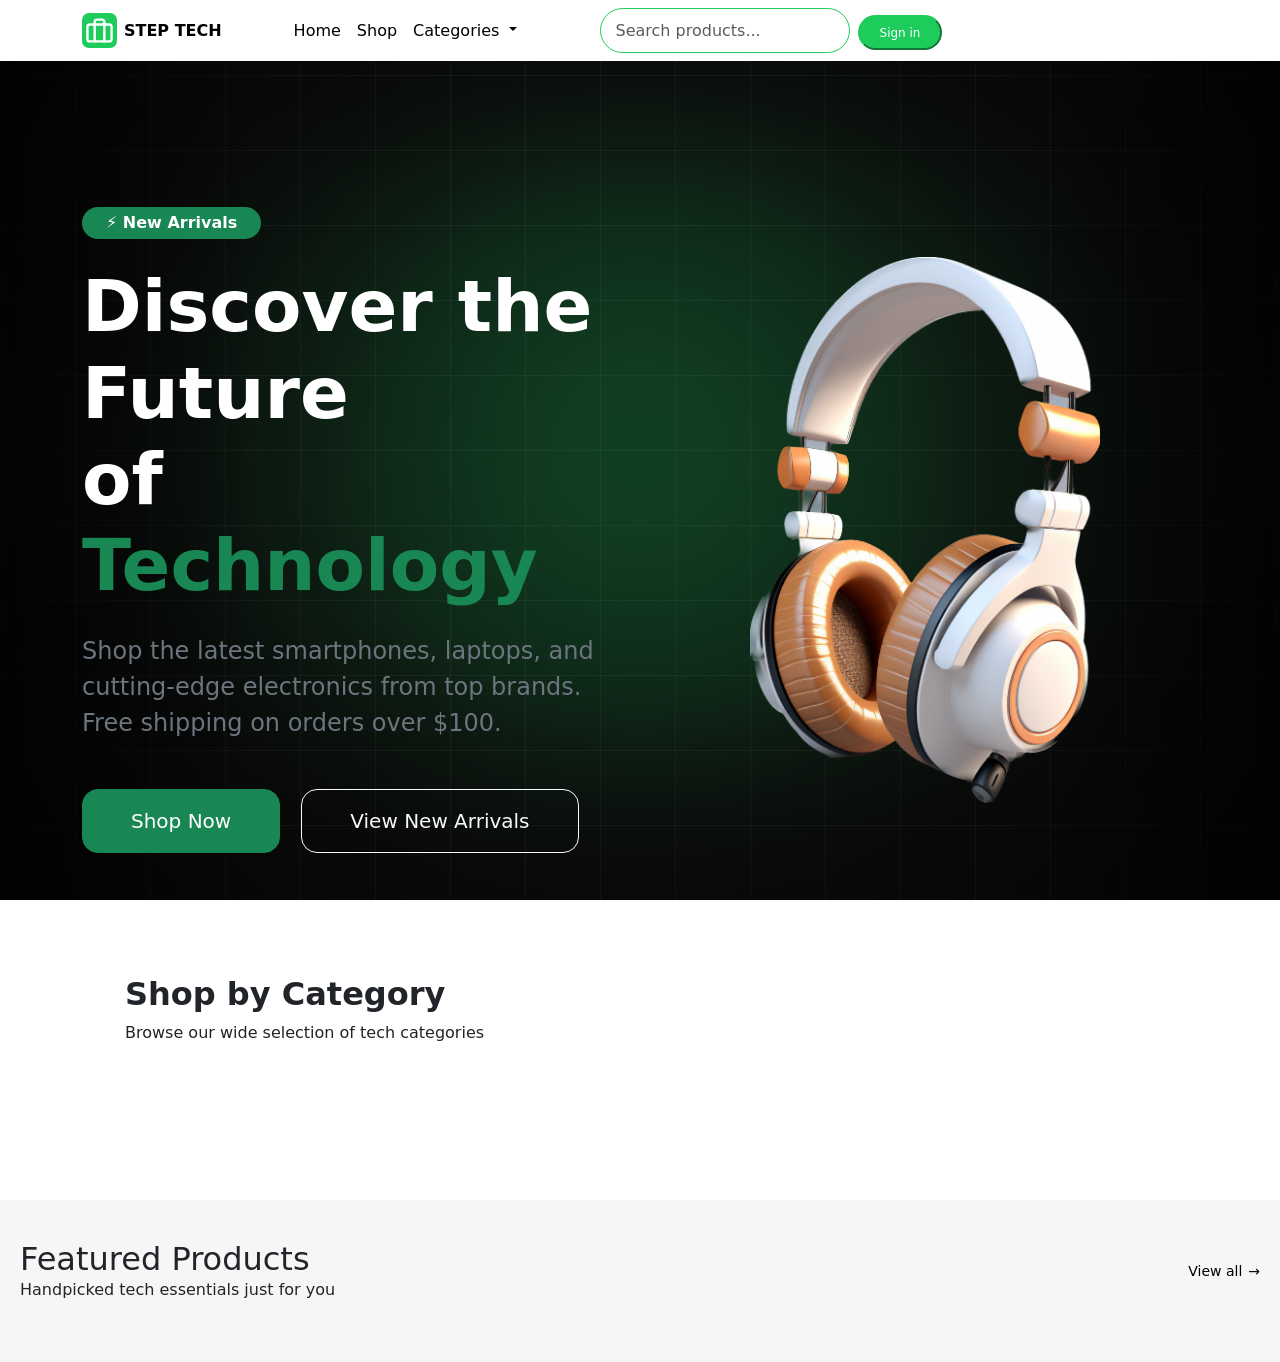
==== ShopProject/index.html @ 686549e2 "Adding files" ====
<!DOCTYPE html>
<html lang="en">

<head>
    <meta charset="UTF-8">
    <meta name="viewport" content="width=device-width, initial-scale=1.0">
    <title>STEP TECH</title>
    <link rel="stylesheet" href="style.css">
    <link href="https://cdn.jsdelivr.net/npm/bootstrap@5.3.7/dist/css/bootstrap.min.css" rel="stylesheet">
    <link rel="stylesheet" href="https://cdnjs.cloudflare.com/ajax/libs/font-awesome/4.7.0/css/font-awesome.min.css">
    <link href="bootstrap.css" rel="stylesheet">
    <script src="https://cdn.jsdelivr.net/npm/bootstrap@5.3.7/dist/js/bootstrap.bundle.min.js"></script>
</head>

<body>
    <section class="nav">
        <nav class="navbar navbar-expand-lg navbar-dark bg-white sticky-top">
            <div class="container">

                <a class="navbar-brand fw-bold" href="index.html">
                    <svg _ngcontent-ng-c3188417508="" xmlns="http://www.w3.org/2000/svg" id="logo" width="35"
                        height="35" viewBox="0 0 24 24" fill="none" stroke="currentColor" stroke-width="2"
                        stroke-linecap="round" stroke-linejoin="round">
                        <rect _ngcontent-ng-c3188417508="" x="2" y="7" width="20" height="14" rx="2" ry="2"></rect>
                        <path _ngcontent-ng-c3188417508="" d="M16 21V5a2 2 0 0 0-2-2h-4a2 2 0 0 0-2 2v16"></path>
                    </svg>
                    <span class="steptech">STEP TECH</span>
                </a>

                <button class="navbar-toggler" type="button" data-bs-toggle="collapse" data-bs-target="#navbarNav"
                    aria-controls="navbarNav" aria-expanded="false" aria-label="Toggle navigation">

                    <span class="navbar-toggler-icon"></span>
                </button>

                <div class="collapse navbar-collapse" id="navbarNav">

                    <ul class="navbar-nav ms-5">

                        <li class="nav-item">
                            <a class="nav-link active" href="index.html">
                                Home
                            </a>
                        </li>

                        <li class="nav-item">
                            <a class="nav-link active" href="index.html">
                                Shop
                            </a>
                        </li>

                        <!-- Categories -->
                        <li class="nav-item dropdown">
                            <a class="nav-link dropdown-toggle" href="#" id="categoriesDropdown" role="button"
                                data-bs-toggle="dropdown" aria-expanded="false">
                                Categories
                            </a>

                            <ul class="dropdown-menu" id="categoriesMenu" aria-labelledby="categoriesDropdown">

                                <!-- Сюда JavaScript добавит категории -->

                            </ul>
                        </li>



                    </ul>

                    <form class="d-flex ">
                        <input class="form-control me-2" type="search" id="search" placeholder="Search products..."
                            id="search">

                        <button class="btn-outline-dark" type="submit">
                            Sign in
                        </button>
                    </form>

                </div>

            </div>
        </nav>
    </section>
    <section class="second">

        <div class="overlay"></div>

        <div class="container">

            <div class="row align-items-center min-vh-100">


                <div class="col-lg-6">

                    <span class="badge bg-success px-4 py-2 fs-6 rounded-pill">
                        ⚡ New Arrivals
                    </span>

                    <h1 class="display-2 fw-bold text-white mt-4">
                        Discover the Future <br>
                        of <span class="text-success">Technology</span>
                    </h1>

                    <p class="text-secondary fs-4 mt-4">
                        Shop the latest smartphones, laptops, and cutting-edge
                        electronics from top brands. Free shipping on orders over $100.
                    </p>

                    <div class="mt-5">

                        <button class="btn btn-success btn-lg px-5 py-3 rounded-4">
                            Shop Now
                        </button>

                        <button class="btn btn-outline-light btn-lg px-5 py-3 rounded-4 ms-3">
                            View New Arrivals
                        </button>

                    </div>

                </div>


                <div class="col-lg-6 text-center">

                    <img src="hero_banner.png" class="hero-img" alt="Headphones">

                </div>

            </div>

        </div>

    </section>
    <section class="third">
        <h2 class="shopbycategory">Shop by Category</h2>
        <p class="browse">Browse our wide selection of tech categories</p>
        <div id="contentcategory" class="category-wrapper"></div>

    </section>
    <section class="products">
        <div class="products-header">
            <div class="text">
                <h2 class="featured">Featured Products</h2>
                <p class="handpicked">Handpicked tech essentials just for you</p>
            </div>

            

            <button class="view-all">
                View all <span>→</span>
            </button>

            
        </div>
        <div id="getall"></div>

    </section>
    <script src="./script.js"></script>
</body>

</html>
---- ShopProject/style.css ----
.nav{
    display: flex;
    width: 100%;
}

.nav .navbar{
    width:100%;
    color: black;
    position: fixed;
}

.navbar .nav-link{
    color: black !important;
}

.navbar .navbar-brand{
    color: black !important;
}

.navbar .dropdown-toggle{
    color: black !important;
}

.steptech{
    font-size: 16px;
    font-weight: bold;
}

#logo{
    border: 3px solid #1ECC5C;
    border-radius: 7px;
    background-color: #1ECC5C;
    color: #000;
    stroke: white;
}

#search{
    width: 250px;
    border-radius: 30px;
    padding-left: 15px;
    height: 45px;
    border-color: #1ECC5C;
    margin-left: 75px;
}

.btn-outline-dark{
    margin-top: 7px;
    border-radius: 30px;
    height: 35px;
    padding: 0 20px;
    border-color: #1ECC5C;
    background-color: #1ECC5C;
    color: white;
    font-size: 12px;
}

.second{
    width: 100%;
    height: 650px;
    background-color: #1ECC5C;
}

*{
    margin: 0;
    padding: 0;
    box-sizing: border-box;
}

.second{
    position: relative;
    width: 100%;
    min-height: 100vh;
    overflow: hidden;
    background: #0b0b0b;

   
    background-image:
        linear-gradient(rgba(255,255,255,.05) 1px, transparent 1px),
        linear-gradient(90deg, rgba(255,255,255,.05) 1px, transparent 1px);

    background-size: 75px 75px;
}


.second::before{
    content: "";
    position: absolute;
    width: 100%;
    height: 650px;

    top: 50%;
    left: 50%;

    transform: translate(-50%, -50%);
    border-radius: 50%;

    background: radial-gradient(circle,
        rgba(34,197,94,.35) 0%,
        rgba(34,197,94,.22) 25%,
        rgba(34,197,94,.12) 45%,
        rgba(34,197,94,.06) 60%,
        transparent 80%);

    filter: blur(80px);
}


.overlay{
    position: absolute;
    inset: 0;

    background:
    radial-gradient(circle at center,
        transparent 35%,
        rgba(0,0,0,.25) 65%,
        rgba(0,0,0,.7) 100%);

    pointer-events: none;
}


.second .container{
    position: relative;
    z-index: 10;
    padding-top: 80px;
    padding-bottom: 80px;
}

.second::after{
    content: "";
    position: absolute;
    inset: 0;

    background:
        linear-gradient(to right,
            rgba(0,0,0,.55),
            transparent 20%,
            transparent 80%,
            rgba(0,0,0,.55));

    pointer-events: none;
}

.hero-img{
    max-width: 350px;
    width: 100%;
    height: auto;
}

.third{
    width: 100%;
    height: 300px;
    background-color: #FFFFFF;
    overflow: scroll;
}

.cat:hover{
    border: 1px solid #1ECC5C;
    box-shadow: 0 15px 10px rgba(0, 0, 0, 0.2);
}

.shopbycategory{
    margin-top: 75px;
    margin-left: 125px;
    font-weight: bold;
}

.browse{
    margin-left: 125px;
    font-weight: lighter;
}

.counts{
    width: 20px;
    height: 20px;

    background-color: rgb(160, 157, 157);
    border: 2px solid rgb(160, 157, 157);

    border-radius: 50%;

    display: flex;
    align-items: center;
    justify-content: center;

    flex-shrink: 0;
}

.counts span{
    font-size: 20px;
    font-weight: bold;
}

#contentcategory{
    display: flex;
    flex-wrap: wrap;
    justify-content: center;
    gap: 15px;
}

.cat{
    display: flex;
    flex-wrap: nowrap;
    align-items: center;
    border: 2px solid #E0E0E0;
    border-radius: 10px;
    width: 250px;
    height: 135px;
}

.img{
    margin-left: 25px;
    width: 60px;
    height: 60px;
    border-radius: 15px;
}

.cat-item {
    display: flex;
    align-items: center;
    gap: 10px; 
}

.img {
    width: 60px;   
    height: 60px;
    object-fit: cover;
    border-radius: 8px;
}

.specs {
    display: flex;
    flex-direction: column; 
}

.name {
    margin: 0;
    font-weight: 600;
}

.count {
    margin: 0;
    font-size: 12px;
    color: gray;
}

.arrow {
    display: flex;
    align-items: center;
    color: gray;
}

.arrow-line {
    width: 8px;
    height: 2px;
    background: gray;
    border-radius: 2px;
}

.arrow-head {
    font-size: 30px;
    line-height: 1;
    margin-bottom: 8px;
}

.products {
    display: flex;
    flex-direction: column; 
    width: 100%;
    background-color: #F6F6F6;
    align-items: center;
    padding: 20px 0;
}

#getall {
    display: flex;
    flex-wrap: wrap;
    justify-content: center;
    gap: 20px;
    margin-top: 20px;
}

.size{
    width: 100%;
    height: 300px;
    border-top-left-radius: 25px;
    border-top-right-radius: 25px;
}

#carddesign{
    border-radius: 25px;
}

.products-header {
    width: 100%;
    display: flex;
    justify-content: space-between; 
    align-items: center;
    padding: 20px;
}

.text {
    display: flex;
    flex-direction: column;
}

.featured,
.handpicked {
    margin: 0;
}

.view-all {
    background: transparent;
    border: none;
    font-size: 14px;
    font-weight: 500;
    cursor: pointer;
    display: flex;
    align-items: center;
    gap: 6px;
    color: #000;
}

.view-all span {
    transition: 0.2s;
}


.view-all:hover span {
    transform: translateX(4px);
}

.catname{
    color: #1ECC5C;
    font-size: 12px;
    text-transform: uppercase;
    font-weight: bold;
}

.card-text {
    display: flex;
    align-items: center;
    gap: 6px;
    font-size: 14px;
}

.doted {
    color: #999;
    font-size: 18px;
    line-height: 1;
    display: flex;
    align-items: center;
}

.brandname{
    font-size: 12px;
    font-weight: lighter;
}
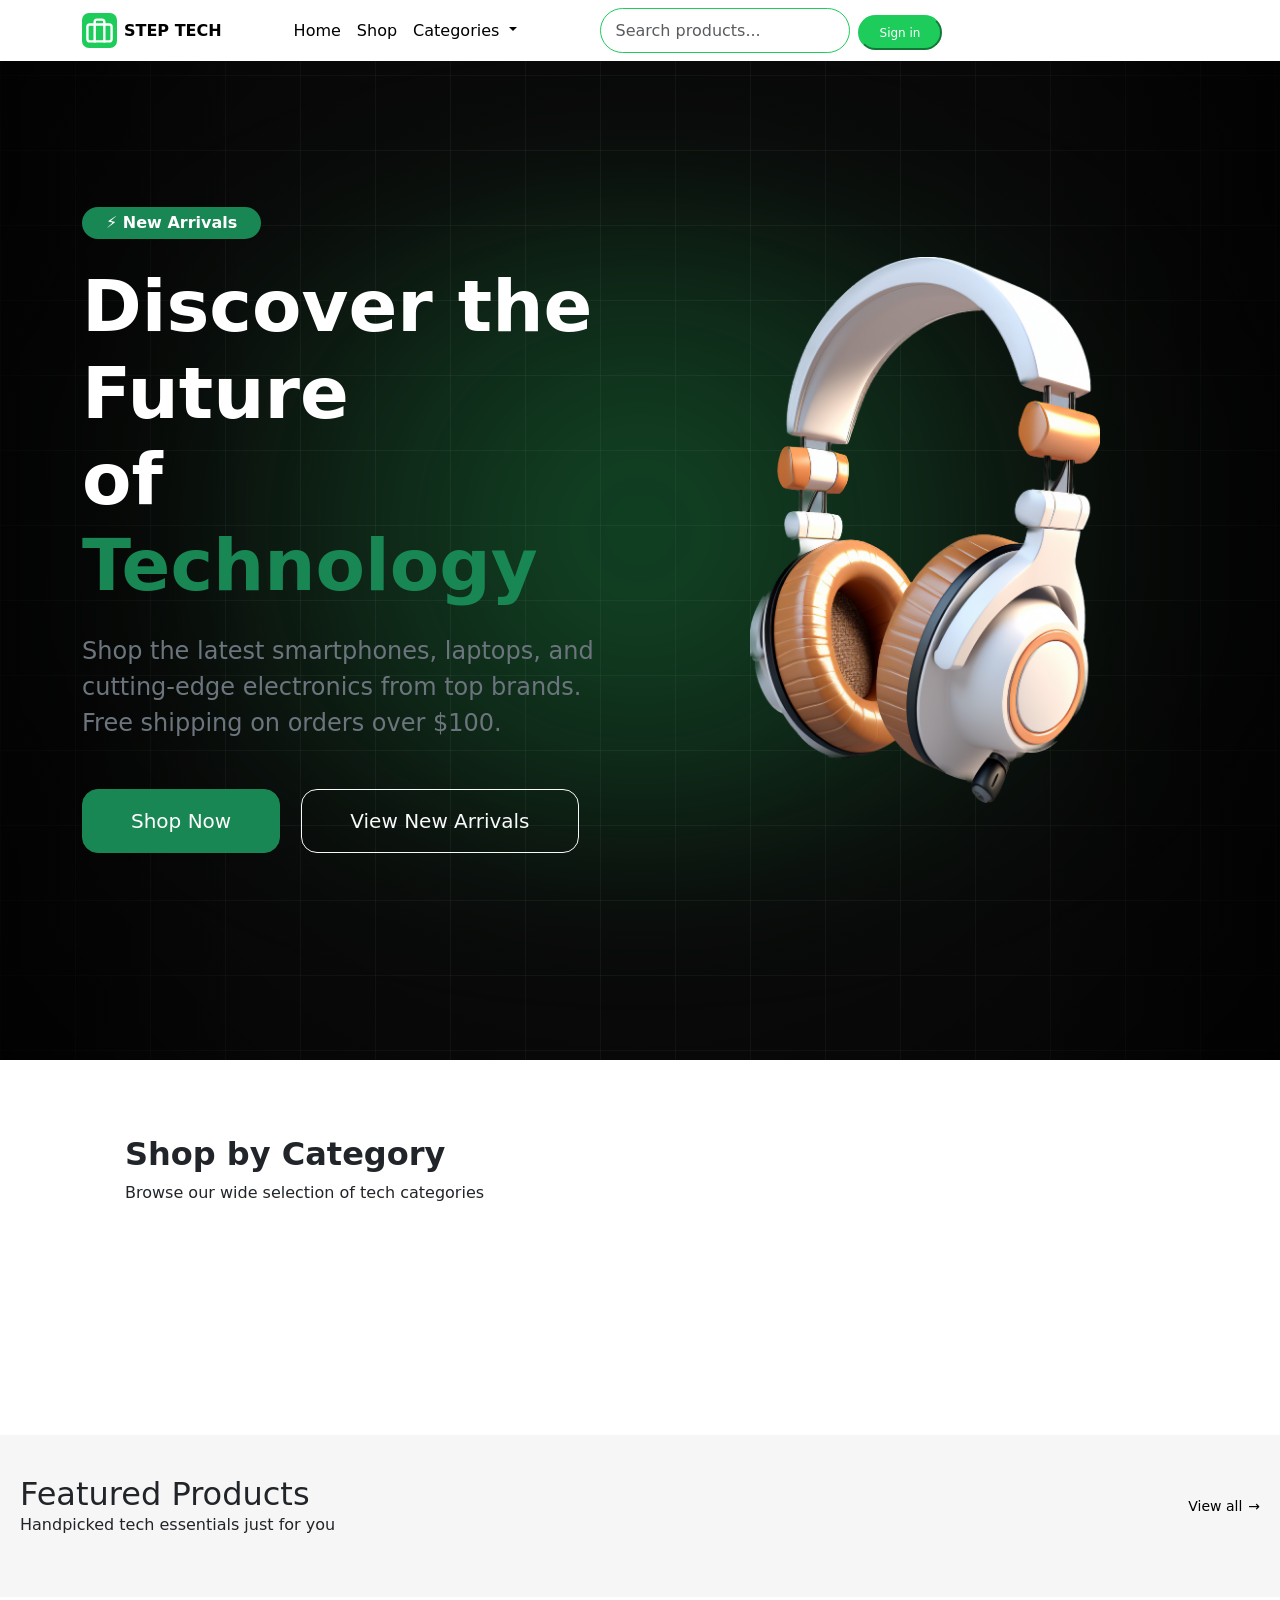
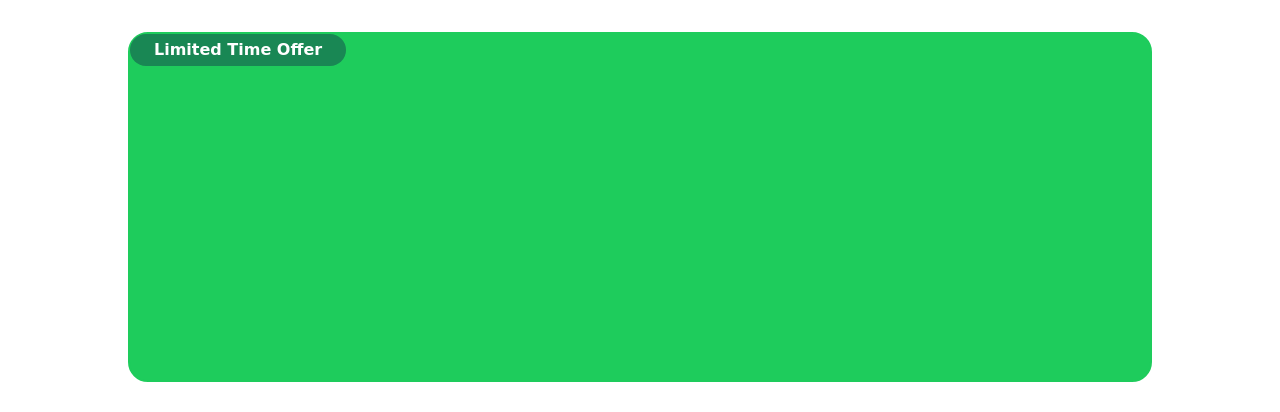
==== commit 94eac20b: "Adding files" ====
--- a/ShopProject/index.html
+++ b/ShopProject/index.html
@@ -5,7 +5,7 @@
     <meta charset="UTF-8">
     <meta name="viewport" content="width=device-width, initial-scale=1.0">
     <title>STEP TECH</title>
-    <link rel="stylesheet" href="style.css">
+    <link rel="stylesheet" href="./style/style.css">
     <link href="https://cdn.jsdelivr.net/npm/bootstrap@5.3.7/dist/css/bootstrap.min.css" rel="stylesheet">
     <link rel="stylesheet" href="https://cdnjs.cloudflare.com/ajax/libs/font-awesome/4.7.0/css/font-awesome.min.css">
     <link href="bootstrap.css" rel="stylesheet">
@@ -58,7 +58,7 @@
 
                             <ul class="dropdown-menu" id="categoriesMenu" aria-labelledby="categoriesDropdown">
 
-                                <!-- Сюда JavaScript добавит категории -->
+                               
 
                             </ul>
                         </li>
@@ -123,7 +123,7 @@
 
                 <div class="col-lg-6 text-center">
 
-                    <img src="hero_banner.png" class="hero-img" alt="Headphones">
+                    <img src="./img/hero_banner.png" class="hero-img" alt="Headphones">
 
                 </div>
 
@@ -156,7 +156,13 @@
         <div id="getall"></div>
 
     </section>
-    <script src="./script.js"></script>
+    <section class="shopall">
+        <div class="accesories"><span class="badge bg-success px-4 py-2 fs-6 rounded-pill">
+                        Limited Time Offer
+                    </span></div>
+        <div class="newarrivals" id="newitems"></div>
+    </section>
+    <script src="./script/script.js"></script>
 </body>
 
 </html>
--- a/ShopProject/style/style.css
+++ b/ShopProject/style/style.css
@@ -0,0 +1,317 @@
+* {
+  margin: 0;
+  padding: 0;
+  box-sizing: border-box;
+}
+
+.nav {
+  display: flex;
+  width: 100%;
+}
+.nav .navbar {
+  width: 100%;
+  color: black;
+  position: fixed;
+}
+.nav .navbar .nav-link,
+.nav .navbar .navbar-brand,
+.nav .navbar .dropdown-toggle {
+  color: black !important;
+}
+
+.steptech {
+  font-size: 16px;
+  font-weight: bold;
+}
+
+#logo {
+  border: 3px solid #1ECC5C;
+  border-radius: 7px;
+  background-color: #1ECC5C;
+  color: #000;
+  stroke: white;
+}
+
+#search {
+  width: 250px;
+  height: 45px;
+  margin-left: 75px;
+  padding-left: 15px;
+  border-radius: 30px;
+  border-color: #1ECC5C;
+}
+
+.btn-outline-dark {
+  margin-top: 7px;
+  height: 35px;
+  padding: 0 20px;
+  border-radius: 30px;
+  border-color: #1ECC5C;
+  background-color: #1ECC5C;
+  color: white;
+  font-size: 12px;
+}
+
+.second {
+  position: relative;
+  width: 100%;
+  min-height: 100vh;
+  overflow: hidden;
+  background: #0b0b0b;
+  background-image: linear-gradient(rgba(255, 255, 255, 0.05) 1px, transparent 1px), linear-gradient(90deg, rgba(255, 255, 255, 0.05) 1px, transparent 1px);
+  background-size: 75px 75px;
+}
+.second::before {
+  content: "";
+  position: absolute;
+  width: 100%;
+  height: 650px;
+  top: 50%;
+  left: 50%;
+  transform: translate(-50%, -50%);
+  border-radius: 50%;
+  background: radial-gradient(circle, rgba(34, 197, 94, 0.35) 0%, rgba(34, 197, 94, 0.22) 25%, rgba(34, 197, 94, 0.12) 45%, rgba(34, 197, 94, 0.06) 60%, transparent 80%);
+  filter: blur(80px);
+}
+.second::after {
+  content: "";
+  position: absolute;
+  inset: 0;
+  background: linear-gradient(to right, rgba(0, 0, 0, 0.55), transparent 20%, transparent 80%, rgba(0, 0, 0, 0.55));
+  pointer-events: none;
+}
+.second .container {
+  position: relative;
+  z-index: 10;
+  padding-top: 80px;
+  padding-bottom: 80px;
+}
+
+.overlay {
+  position: absolute;
+  inset: 0;
+  background: radial-gradient(circle at center, transparent 35%, rgba(0, 0, 0, 0.25) 65%, rgba(0, 0, 0, 0.7) 100%);
+  pointer-events: none;
+}
+
+.hero-img {
+  max-width: 350px;
+  width: 100%;
+  height: auto;
+}
+
+.third {
+  width: 100%;
+  height: 300px;
+  background-color: #fff;
+}
+
+.shopbycategory {
+  margin-top: 75px;
+  margin-left: 125px;
+  font-weight: bold;
+}
+
+.browse {
+  margin-left: 125px;
+  font-weight: lighter;
+}
+
+#contentcategory {
+  display: flex;
+  flex-wrap: wrap;
+  justify-content: center;
+  gap: 15px;
+}
+
+.cat {
+  display: flex;
+  flex-wrap: nowrap;
+  align-items: center;
+  width: 250px;
+  height: 135px;
+  border: 2px solid #E0E0E0;
+  border-radius: 10px;
+}
+.cat:hover {
+  border: 1px solid #1ECC5C;
+  box-shadow: 0 15px 10px rgba(0, 0, 0, 0.2);
+}
+
+.cat-item {
+  display: flex;
+  align-items: center;
+  gap: 10px;
+}
+
+.img {
+  width: 60px;
+  height: 60px;
+  margin-left: 25px;
+  -o-object-fit: cover;
+     object-fit: cover;
+  border-radius: 8px;
+}
+
+.specs {
+  display: flex;
+  flex-direction: column;
+}
+
+.name {
+  margin: 0;
+  font-weight: 600;
+}
+
+.count {
+  margin: 0;
+  font-size: 12px;
+  color: gray;
+}
+
+.counts {
+  width: 20px;
+  height: 20px;
+  flex-shrink: 0;
+  display: flex;
+  align-items: center;
+  justify-content: center;
+  background-color: rgb(160, 157, 157);
+  border: 2px solid rgb(160, 157, 157);
+  border-radius: 50%;
+}
+.counts span {
+  font-size: 20px;
+  font-weight: bold;
+}
+
+.arrow {
+  display: flex;
+  align-items: center;
+  color: gray;
+}
+.arrow-line {
+  width: 8px;
+  height: 2px;
+  background: gray;
+  border-radius: 2px;
+}
+.arrow-head {
+  font-size: 30px;
+  line-height: 1;
+  margin-bottom: 8px;
+}
+
+.products {
+  display: flex;
+  flex-direction: column;
+  align-items: center;
+  width: 100%;
+  padding: 20px 0;
+  background-color: #F6F6F6;
+}
+
+.products-header {
+  width: 100%;
+  padding: 20px;
+  display: flex;
+  justify-content: space-between;
+  align-items: center;
+}
+
+.text {
+  display: flex;
+  flex-direction: column;
+}
+
+.featured,
+.handpicked {
+  margin: 0;
+}
+
+#getall {
+  display: flex;
+  flex-wrap: wrap;
+  justify-content: center;
+  gap: 20px;
+  margin-top: 20px;
+}
+
+#carddesign {
+  border-radius: 25px;
+}
+
+.size {
+  width: 100%;
+  height: 300px;
+  border-top-left-radius: 25px;
+  border-top-right-radius: 25px;
+}
+
+.view-all {
+  display: flex;
+  align-items: center;
+  gap: 6px;
+  background: transparent;
+  border: none;
+  cursor: pointer;
+  color: #000;
+  font-size: 14px;
+  font-weight: 500;
+}
+.view-all span {
+  transition: 0.2s;
+}
+.view-all:hover span {
+  transform: translateX(4px);
+}
+
+.card-text {
+  display: flex;
+  align-items: center;
+  gap: 6px;
+  font-size: 14px;
+}
+
+.catname {
+  color: #1ECC5C;
+  font-size: 12px;
+  font-weight: bold;
+  text-transform: uppercase;
+}
+
+.doted {
+  display: flex;
+  align-items: center;
+  color: #999;
+  font-size: 18px;
+  line-height: 1;
+}
+
+.brandname {
+  font-size: 12px;
+  font-weight: lighter;
+}
+
+.shopall {
+  display: flex;
+  flex-direction: column;
+  width: 100%;
+  height: auto;
+  justify-content: center;
+  align-items: center;
+  gap: 30px;
+}
+.shopall .accesories {
+  width: 80%;
+  height: 350px;
+  border: 2px solid #1ECC5C;
+  border-radius: 20px;
+  background-color: #1ECC5C;
+  margin-top: 35px;
+}
+.shopall .newarrivals {
+  display: flex;
+  flex-direction: row;
+  gap: 20px;
+}/*# sourceMappingURL=style.css.map */
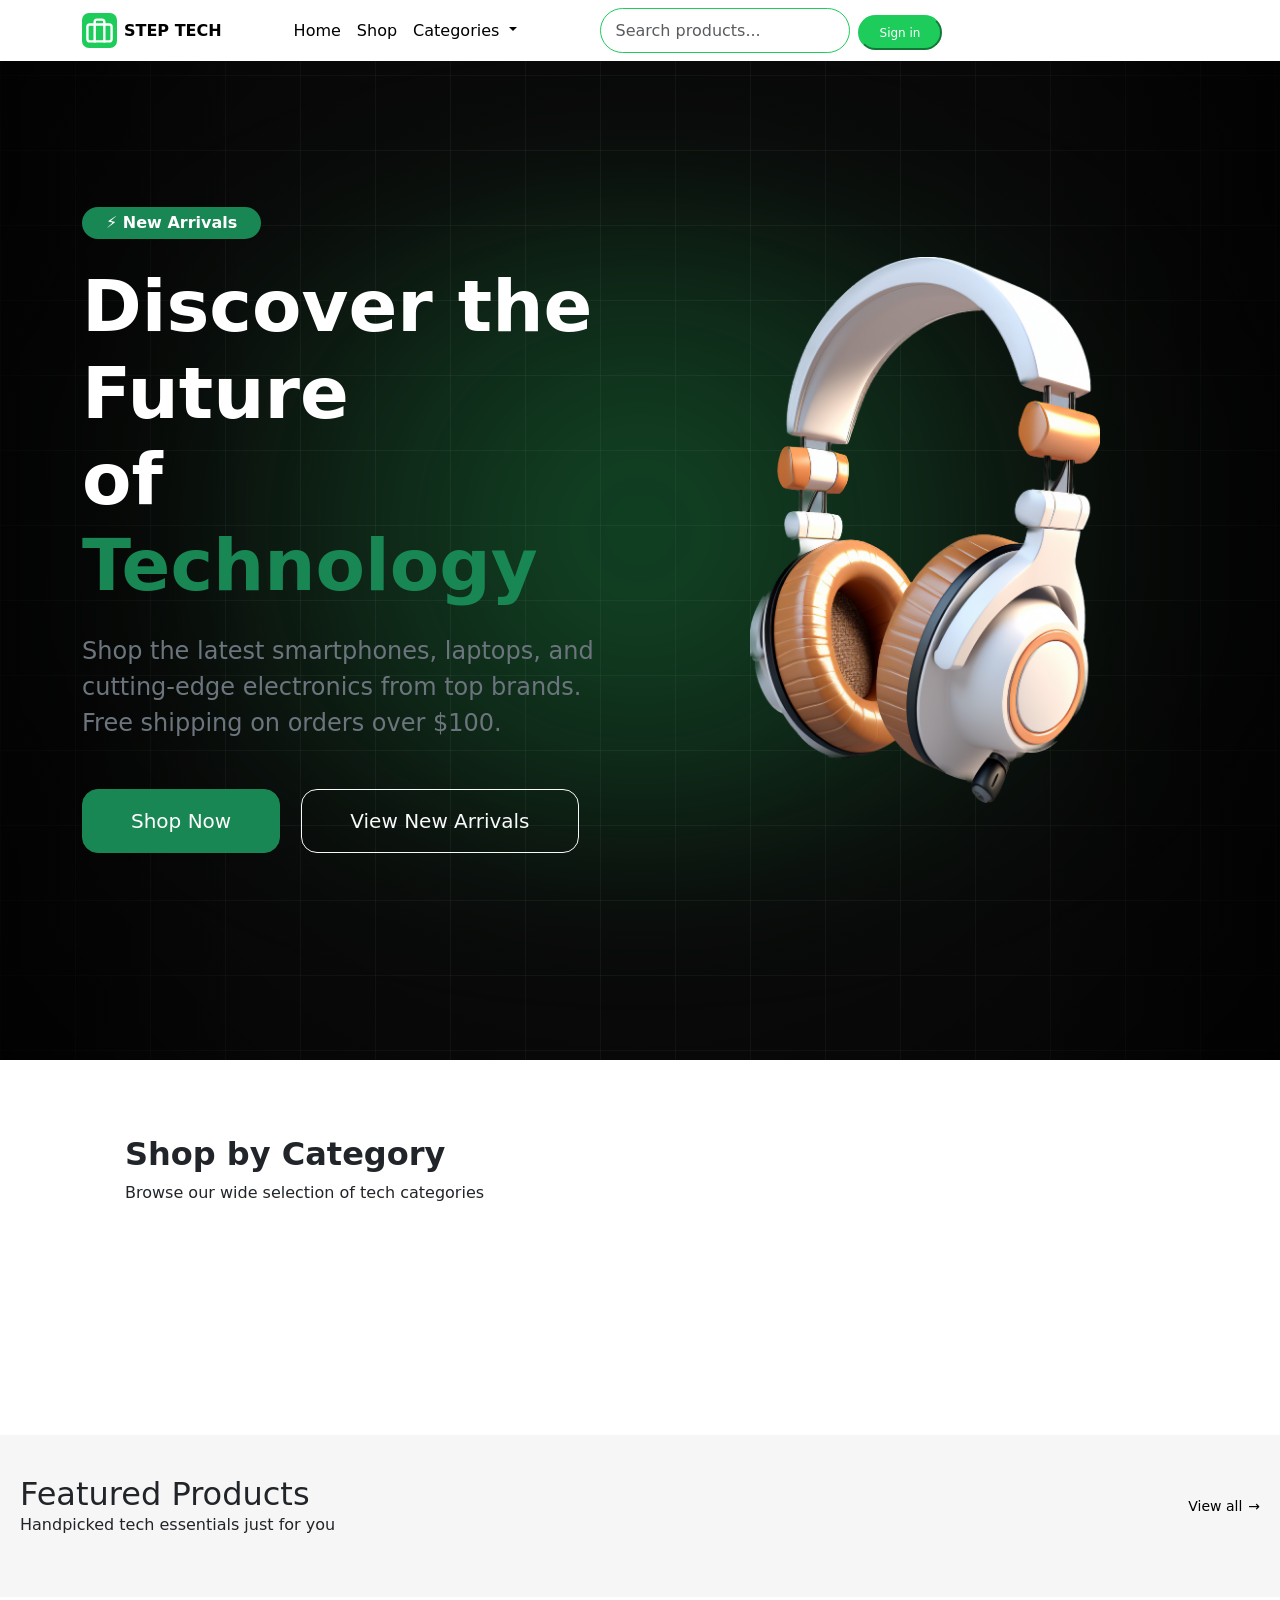
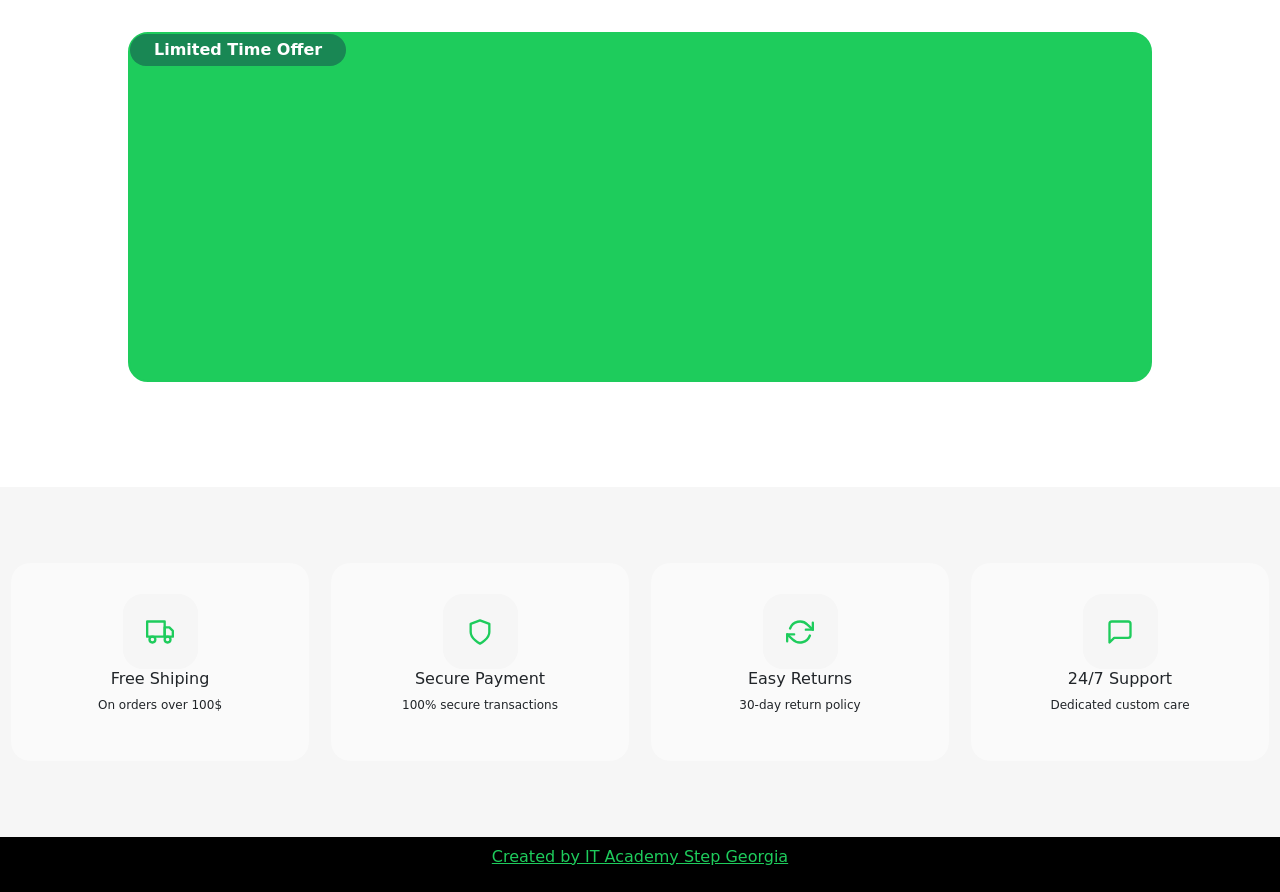
==== commit c6600368: "Adding Files" ====
--- a/ShopProject/index.html
+++ b/ShopProject/index.html
@@ -5,7 +5,7 @@
     <meta charset="UTF-8">
     <meta name="viewport" content="width=device-width, initial-scale=1.0">
     <title>STEP TECH</title>
-    <link rel="stylesheet" href="./style/style.css">
+    <link rel="stylesheet" href="/ShopProject/style/indexstyle/style.css">
     <link href="https://cdn.jsdelivr.net/npm/bootstrap@5.3.7/dist/css/bootstrap.min.css" rel="stylesheet">
     <link rel="stylesheet" href="https://cdnjs.cloudflare.com/ajax/libs/font-awesome/4.7.0/css/font-awesome.min.css">
     <link href="bootstrap.css" rel="stylesheet">
@@ -44,7 +44,7 @@
                         </li>
 
                         <li class="nav-item">
-                            <a class="nav-link active" href="index.html">
+                            <a class="nav-link active" href="/ShopProject/pages/shop.html">
                                 Shop
                             </a>
                         </li>
@@ -162,7 +162,40 @@
                     </span></div>
         <div class="newarrivals" id="newitems"></div>
     </section>
+    <section class="cards">
+        <div class="same">
+            <div class="icon">
+                <svg _ngcontent-ng-c3873563376="" id="svgicon" xmlns="http://www.w3.org/2000/svg" width="28" height="28" viewBox="0 0 24 24" fill="none" stroke="#1ECC5C" stroke-width="2" stroke-linecap="round" stroke-linejoin="round"><rect _ngcontent-ng-c3873563376="" x="1" y="3" width="15" height="13"></rect><polygon _ngcontent-ng-c3873563376="" points="16 8 20 8 23 11 23 16 16 16 16 8"></polygon><circle _ngcontent-ng-c3873563376="" cx="5.5" cy="18.5" r="2.5"></circle><circle _ngcontent-ng-c3873563376="" cx="18.5" cy="18.5" r="2.5"></circle></svg>
+            </div>
+            <h5 class="cardheader">Free Shiping</h5>
+            <p class="pheader">On orders over 100$</p>
+        </div>
+        <div class="same">
+            <div class="icon">
+                <svg _ngcontent-ng-c3873563376="" id="svgicon" xmlns="http://www.w3.org/2000/svg" width="28" height="28" viewBox="0 0 24 24" fill="none" stroke="#1ECC5C" stroke-width="2" stroke-linecap="round" stroke-linejoin="round"><path _ngcontent-ng-c3873563376="" d="M12 22s8-4 8-10V5l-8-3-8 3v7c0 6 8 10 8 10z"></path></svg>
+            </div>
+            <h5 class="cardheader">Secure Payment</h5>
+            <p class="pheader">100% secure transactions</p>
+        </div>
+        <div class="same">
+            <div class="icon">
+                <svg _ngcontent-ng-c3873563376="" id="svgicon" xmlns="http://www.w3.org/2000/svg" width="28" height="28" viewBox="0 0 24 24" fill="none" stroke="#1ECC5C" stroke-width="2" stroke-linecap="round" stroke-linejoin="round"><polyline _ngcontent-ng-c3873563376="" points="23 4 23 10 17 10"></polyline><polyline _ngcontent-ng-c3873563376="" points="1 20 1 14 7 14"></polyline><path _ngcontent-ng-c3873563376="" d="M3.51 9a9 9 0 0 1 14.85-3.36L23 10M1 14l4.64 4.36A9 9 0 0 0 20.49 15"></path></svg>
+            </div>
+            <h5 class="cardheader">Easy Returns</h5>
+            <p class="pheader">30-day return policy</p>
+        </div>
+        <div class="same">
+            <div class="icon">
+                <svg _ngcontent-ng-c3873563376="" id="svgicon" xmlns="http://www.w3.org/2000/svg" width="28" height="28" viewBox="0 0 24 24" fill="none" stroke="#1ECC5C" stroke-width="2" stroke-linecap="round" stroke-linejoin="round"><path _ngcontent-ng-c3873563376="" d="M21 15a2 2 0 0 1-2 2H7l-4 4V5a2 2 0 0 1 2-2h14a2 2 0 0 1 2 2z"></path></svg>
+            </div>
+            <h5 class="cardheader">24/7 Support</h5>
+            <p class="pheader">Dedicated custom care</p>
+        </div>
+    </section>
     <script src="./script/script.js"></script>
+    <footer>
+        <p class="footer1">Created by IT Academy Step Georgia</p>
+    </footer>
 </body>
 
 </html>
--- a/ShopProject/style/indexstyle/style.css
+++ b/ShopProject/style/indexstyle/style.css
@@ -0,0 +1,384 @@
+* {
+  margin: 0;
+  padding: 0;
+  box-sizing: border-box;
+}
+
+.nav {
+  display: flex;
+  width: 100%;
+}
+.nav .navbar {
+  width: 100%;
+  color: black;
+  position: fixed;
+}
+.nav .navbar .nav-link,
+.nav .navbar .navbar-brand,
+.nav .navbar .dropdown-toggle {
+  color: black !important;
+}
+
+.steptech {
+  font-size: 16px;
+  font-weight: bold;
+}
+
+#logo {
+  border: 3px solid #1ECC5C;
+  border-radius: 7px;
+  background-color: #1ECC5C;
+  color: #000;
+  stroke: white;
+}
+
+#search {
+  width: 250px;
+  height: 45px;
+  margin-left: 75px;
+  padding-left: 15px;
+  border-radius: 30px;
+  border-color: #1ECC5C;
+}
+
+.btn-outline-dark {
+  margin-top: 7px;
+  height: 35px;
+  padding: 0 20px;
+  border-radius: 30px;
+  border-color: #1ECC5C;
+  background-color: #1ECC5C;
+  color: white;
+  font-size: 12px;
+}
+
+.second {
+  position: relative;
+  width: 100%;
+  min-height: 100vh;
+  overflow: hidden;
+  background: #0b0b0b;
+  background-image: linear-gradient(rgba(255, 255, 255, 0.05) 1px, transparent 1px), linear-gradient(90deg, rgba(255, 255, 255, 0.05) 1px, transparent 1px);
+  background-size: 75px 75px;
+}
+.second::before {
+  content: "";
+  position: absolute;
+  width: 100%;
+  height: 650px;
+  top: 50%;
+  left: 50%;
+  transform: translate(-50%, -50%);
+  border-radius: 50%;
+  background: radial-gradient(circle, rgba(34, 197, 94, 0.35) 0%, rgba(34, 197, 94, 0.22) 25%, rgba(34, 197, 94, 0.12) 45%, rgba(34, 197, 94, 0.06) 60%, transparent 80%);
+  filter: blur(80px);
+}
+.second::after {
+  content: "";
+  position: absolute;
+  inset: 0;
+  background: linear-gradient(to right, rgba(0, 0, 0, 0.55), transparent 20%, transparent 80%, rgba(0, 0, 0, 0.55));
+  pointer-events: none;
+}
+.second .container {
+  position: relative;
+  z-index: 10;
+  padding-top: 80px;
+  padding-bottom: 80px;
+}
+
+.overlay {
+  position: absolute;
+  inset: 0;
+  background: radial-gradient(circle at center, transparent 35%, rgba(0, 0, 0, 0.25) 65%, rgba(0, 0, 0, 0.7) 100%);
+  pointer-events: none;
+}
+
+.hero-img {
+  max-width: 350px;
+  width: 100%;
+  height: auto;
+}
+
+.third {
+  width: 100%;
+  height: 300px;
+  background-color: #fff;
+}
+
+.shopbycategory {
+  margin-top: 75px;
+  margin-left: 125px;
+  font-weight: bold;
+}
+
+.browse {
+  margin-left: 125px;
+  font-weight: lighter;
+}
+
+#contentcategory {
+  display: flex;
+  flex-wrap: wrap;
+  justify-content: center;
+  gap: 15px;
+}
+
+.cat {
+  display: flex;
+  flex-wrap: nowrap;
+  align-items: center;
+  width: 250px;
+  height: 135px;
+  border: 2px solid #E0E0E0;
+  border-radius: 10px;
+}
+.cat:hover {
+  border: 1px solid #1ECC5C;
+  box-shadow: 0 15px 10px rgba(0, 0, 0, 0.2);
+}
+
+.cat-item {
+  display: flex;
+  align-items: center;
+  gap: 10px;
+}
+
+.img {
+  width: 60px;
+  height: 60px;
+  margin-left: 25px;
+  -o-object-fit: cover;
+     object-fit: cover;
+  border-radius: 8px;
+}
+
+.specs {
+  display: flex;
+  flex-direction: column;
+}
+
+.name {
+  margin: 0;
+  font-weight: 600;
+}
+
+.count {
+  margin: 0;
+  font-size: 12px;
+  color: gray;
+}
+
+.counts {
+  width: 20px;
+  height: 20px;
+  flex-shrink: 0;
+  display: flex;
+  align-items: center;
+  justify-content: center;
+  background-color: rgb(160, 157, 157);
+  border: 2px solid rgb(160, 157, 157);
+  border-radius: 50%;
+}
+.counts span {
+  font-size: 20px;
+  font-weight: bold;
+}
+
+.arrow {
+  display: flex;
+  align-items: center;
+  color: gray;
+}
+.arrow-line {
+  width: 8px;
+  height: 2px;
+  background: gray;
+  border-radius: 2px;
+}
+.arrow-head {
+  font-size: 30px;
+  line-height: 1;
+  margin-bottom: 8px;
+}
+
+.products {
+  display: flex;
+  flex-direction: column;
+  align-items: center;
+  width: 100%;
+  padding: 20px 0;
+  background-color: #F6F6F6;
+}
+
+.products-header {
+  width: 100%;
+  padding: 20px;
+  display: flex;
+  justify-content: space-between;
+  align-items: center;
+}
+
+.text {
+  display: flex;
+  flex-direction: column;
+}
+
+.featured,
+.handpicked {
+  margin: 0;
+}
+
+#getall {
+  display: flex;
+  flex-wrap: wrap;
+  justify-content: center;
+  gap: 20px;
+  margin-top: 20px;
+}
+
+#carddesign {
+  border-radius: 25px;
+}
+
+.size {
+  width: 100%;
+  height: 300px;
+  border-top-left-radius: 25px;
+  border-top-right-radius: 25px;
+}
+
+.view-all {
+  display: flex;
+  align-items: center;
+  gap: 6px;
+  background: transparent;
+  border: none;
+  cursor: pointer;
+  color: #000;
+  font-size: 14px;
+  font-weight: 500;
+}
+.view-all span {
+  transition: 0.2s;
+}
+.view-all:hover span {
+  transform: translateX(4px);
+}
+
+.card-text {
+  display: flex;
+  align-items: center;
+  gap: 6px;
+  font-size: 14px;
+}
+
+.catname {
+  color: #1ECC5C;
+  font-size: 12px;
+  font-weight: bold;
+  text-transform: uppercase;
+}
+
+.doted {
+  display: flex;
+  align-items: center;
+  color: #999;
+  font-size: 18px;
+  line-height: 1;
+}
+
+.brandname {
+  font-size: 12px;
+  font-weight: lighter;
+}
+
+.shopall {
+  display: flex;
+  flex-direction: column;
+  width: 100%;
+  height: auto;
+  justify-content: center;
+  align-items: center;
+  gap: 30px;
+}
+.shopall .accesories {
+  width: 80%;
+  height: 350px;
+  border: 2px solid #1ECC5C;
+  border-radius: 20px;
+  background-color: #1ECC5C;
+  margin-top: 35px;
+}
+.shopall .newarrivals {
+  display: flex;
+  flex-direction: row;
+  gap: 20px;
+}
+
+.cards {
+  width: 100%;
+  height: 350px;
+  display: flex;
+  flex-direction: row;
+  gap: 20px;
+  background-color: #F6F6F6;
+  align-items: center;
+  justify-content: center;
+  margin-top: 75px;
+}
+.cards .same {
+  display: flex;
+  flex-direction: column;
+  align-items: center;
+  justify-content: center;
+  width: 300px;
+  height: 200px;
+  border: 1px solid #F6F6F6;
+  border-radius: 20px;
+  background-color: #FAFAFA;
+}
+.cards .same:hover {
+  border: 1px solid #1ECC5C;
+  box-shadow: 0 15px 10px rgba(0, 0, 0, 0.2);
+}
+.cards .same:hover .icon {
+  background-color: #1ECC5C;
+}
+.cards .same:hover .icon #svgicon {
+  stroke: white;
+}
+.cards .same .icon {
+  border: 1px solid #F6F6F6;
+  background-color: #F6F6F6;
+  width: 75px;
+  height: 75px;
+  border-radius: 20px;
+  align-items: center;
+  justify-content: center;
+  display: flex;
+  flex-direction: column;
+}
+.cards .same .cardheader {
+  font-size: 16px;
+}
+.cards .same .pheader {
+  font-size: 12px;
+  font-weight: lighter;
+}
+
+footer {
+  width: 100%;
+  height: 55px;
+  background-color: #000;
+  display: flex;
+  flex-direction: row;
+  align-items: center;
+  justify-content: center;
+}
+footer .footer1 {
+  color: #1ECC5C;
+  text-decoration: underline;
+  align-items: center;
+  justify-content: center;
+}/*# sourceMappingURL=style.css.map */
